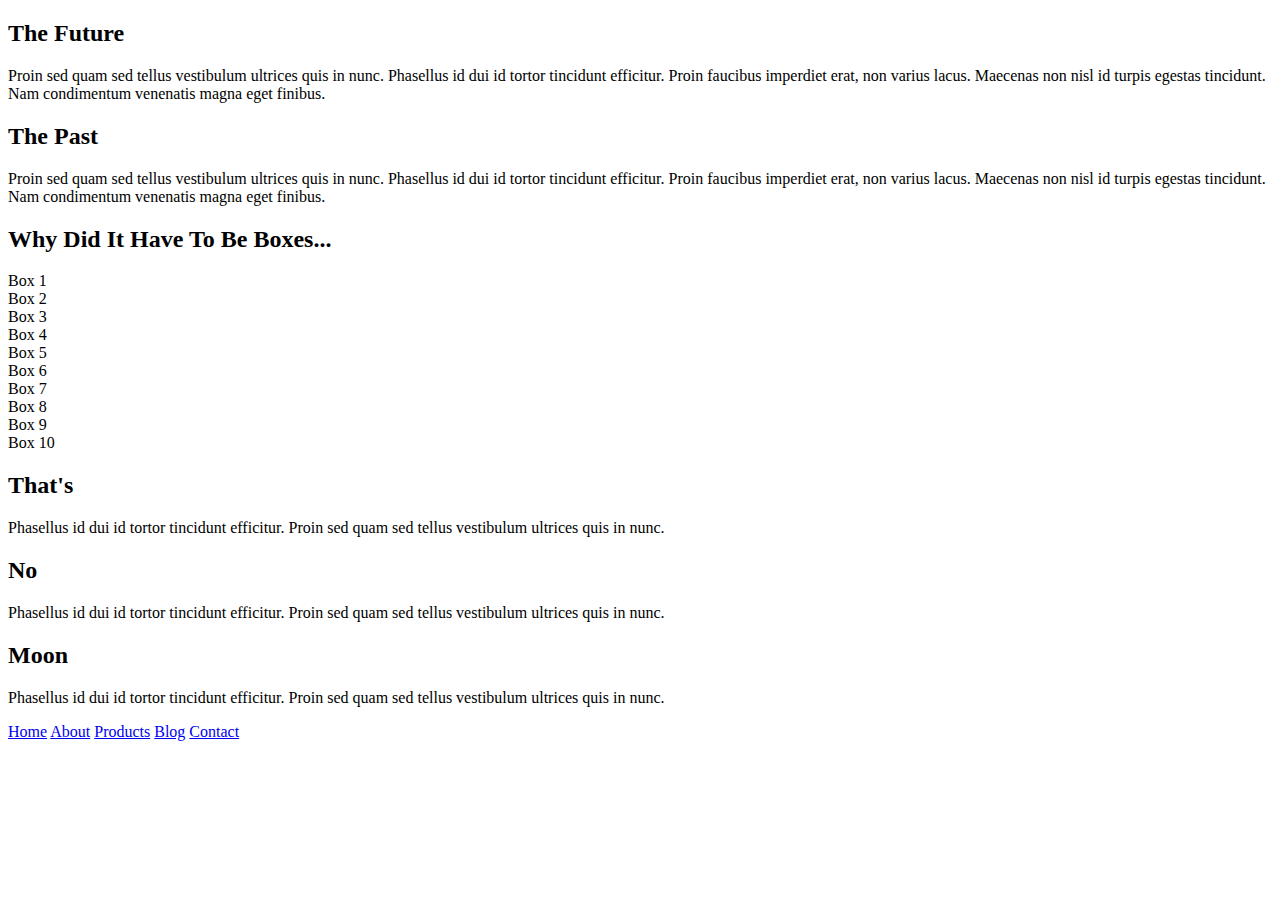
==== index.html @ 6aa0335c "intial commit" ====
<!doctype html>

<html lang="en">
<head>
  <meta charset="utf-8">

  <title>Sprint Challenge - Home</title>

  <link href="https://fonts.googleapis.com/css?family=Roboto|Rubik" rel="stylesheet">
  <link rel="stylesheet" href="css/index.css">

</head>

<!-- body -->
<body>
    <div class="container">
   
        <section class="top-content">
            <div class="text-container">
                <h2>The Future</h2>
                <p>Proin sed quam sed tellus vestibulum ultrices quis in nunc. Phasellus id dui id tortor tincidunt efficitur. Proin faucibus imperdiet erat, non varius lacus. Maecenas non nisl id turpis egestas tincidunt. Nam condimentum venenatis magna eget finibus.</p>
            </div>
            <div class="text-container">
                <h2>The Past</h2>
                <p>Proin sed quam sed tellus vestibulum ultrices quis in nunc. Phasellus id dui id tortor tincidunt efficitur. Proin faucibus imperdiet erat, non varius lacus. Maecenas non nisl id turpis egestas tincidunt. Nam condimentum venenatis magna eget finibus.</p>
            </div>
        </section>
        
        <section class="middle-content">
        
            <h2>Why Did It Have To Be Boxes...</h2>
            
            <div class="boxes">
                <div class="box">Box 1</div>
                <div class="box">Box 2</div>
                <div class="box">Box 3</div>
                <div class="box">Box 4</div>
                <div class="box">Box 5</div>
                <div class="box">Box 6</div>
                <div class="box">Box 7</div>
                <div class="box">Box 8</div>
                <div class="box">Box 9</div>
                <div class="box">Box 10</div>
            </div>
        
        </section>

        <section class="bottom-content">

            <div class="text-container">
                <h2>That's</h2>
                <p>Phasellus id dui id tortor tincidunt efficitur. Proin sed quam sed tellus vestibulum ultrices quis in nunc.</p>
            </div>
            <div class="text-container">
                <h2>No</h2>
                <p>Phasellus id dui id tortor tincidunt efficitur. Proin sed quam sed tellus vestibulum ultrices quis in nunc.</p>
            </div>
            <div class="text-container">
                <h2>Moon</h2>
                <p>Phasellus id dui id tortor tincidunt efficitur. Proin sed quam sed tellus vestibulum ultrices quis in nunc.</p>
            </div>

        </section>
        
        <footer>
            <nav>
                <a href="#">Home</a>
                <a href="#">About</a>
                <a href="#">Products</a>
                <a href="#">Blog</a>
                <a href="#">Contact</a>
            </nav>
        </footer>
    </div><!-- container -->        
</body>
</html>
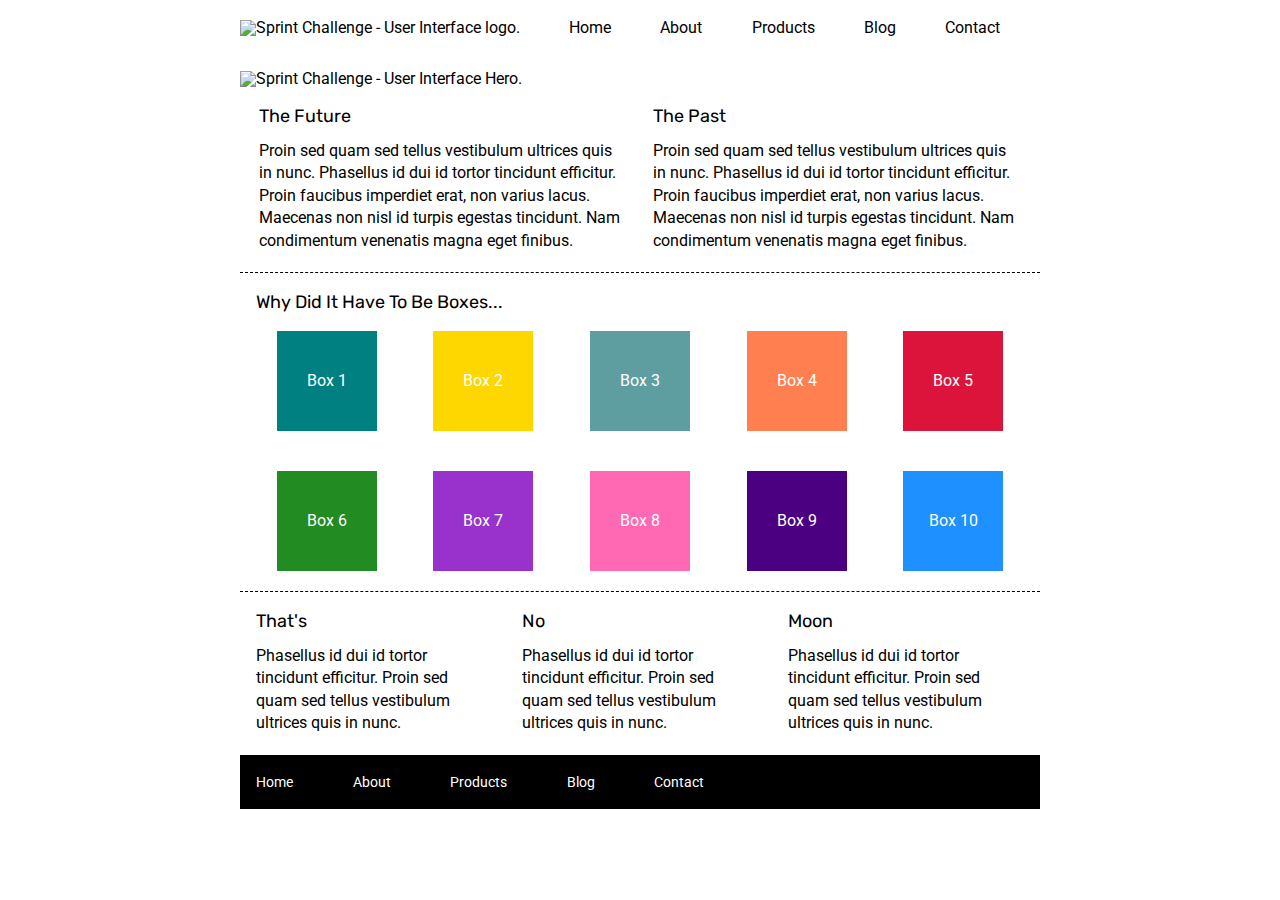
==== commit 3d0ce169: "added nav, hero image, and color to boxes" ====
--- a/index.html
+++ b/index.html
@@ -14,6 +14,20 @@
 <!-- body -->
 <body>
     <div class="container">
+        
+        <!-- Header -->
+        <section class="header">
+            <nav>
+                <a href="index.html"><img class="logo" src="img/lambda-black.png" alt="Sprint Challenge - User Interface logo."></a>    
+                <a href="#">Home</a>
+                <a href="about.html">About</a>
+                <a href="#">Products</a>
+                <a href="#">Blog</a>
+                <a href="#">Contact</a>
+            </nav>
+
+            <img class="hero" src="img/jumbo.jpg" alt="Sprint Challenge - User Interface Hero.">
+        </section>   
    
         <section class="top-content">
             <div class="text-container">
@@ -31,16 +45,16 @@
             <h2>Why Did It Have To Be Boxes...</h2>
             
             <div class="boxes">
-                <div class="box">Box 1</div>
-                <div class="box">Box 2</div>
-                <div class="box">Box 3</div>
-                <div class="box">Box 4</div>
-                <div class="box">Box 5</div>
-                <div class="box">Box 6</div>
-                <div class="box">Box 7</div>
-                <div class="box">Box 8</div>
-                <div class="box">Box 9</div>
-                <div class="box">Box 10</div>
+                <div class="box one">Box 1</div>
+                <div class="box two">Box 2</div>
+                <div class="box three">Box 3</div>
+                <div class="box four">Box 4</div>
+                <div class="box five">Box 5</div>
+                <div class="box six">Box 6</div>
+                <div class="box seven">Box 7</div>
+                <div class="box eight">Box 8</div>
+                <div class="box nine">Box 9</div>
+                <div class="box ten">Box 10</div>
             </div>
         
         </section>
--- a/css/index.css
+++ b/css/index.css
@@ -0,0 +1,201 @@
+/* http://meyerweb.com/eric/tools/css/reset/ 
+   v2.0 | 20110126
+   License: none (public domain)
+*/
+
+html, body, div, span, applet, object, iframe,
+h1, h2, h3, h4, h5, h6, p, blockquote, pre,
+a, abbr, acronym, address, big, cite, code,
+del, dfn, em, img, ins, kbd, q, s, samp,
+small, strike, strong, sub, sup, tt, var,
+b, u, i, center,
+dl, dt, dd, ol, ul, li,
+fieldset, form, label, legend,
+table, caption, tbody, tfoot, thead, tr, th, td,
+article, aside, canvas, details, embed, 
+figure, figcaption, footer, header, hgroup, 
+menu, nav, output, ruby, section, summary,
+time, mark, audio, video {
+	margin: 0;
+	padding: 0;
+	border: 0;
+	font-size: 100%;
+	font: inherit;
+	vertical-align: baseline;
+}
+/* HTML5 display-role reset for older browsers */
+article, aside, details, figcaption, figure, 
+footer, header, hgroup, menu, nav, section {
+	display: block;
+}
+body {
+	line-height: 1;
+}
+ol, ul {
+	list-style: none;
+}
+blockquote, q {
+	quotes: none;
+}
+blockquote:before, blockquote:after,
+q:before, q:after {
+	content: '';
+	content: none;
+}
+table {
+	border-collapse: collapse;
+	border-spacing: 0;
+}
+
+* {
+    box-sizing: border-box;
+}
+
+html, body {
+    height: 100%;
+    font-family: 'Roboto', sans-serif;
+}
+
+h1, h2, h3, h4, h5 {
+    font-size: 18px;
+    margin-bottom: 15px;
+    font-family: 'Rubik', sans-serif;
+}
+
+p {
+    line-height: 1.4;
+}
+
+.container {
+    width: 800px;
+    margin: 0 auto;
+}
+
+.header nav {
+    display: flex;
+    justify-content: space-between;
+    align-items: flex-end;
+    margin-right: 40px;
+  }
+
+  .header nav a {
+      text-decoration: none;
+      color: black;
+      margin-top: 20px;
+      margin-bottom: 35px;  
+  }
+
+.top-content {
+    display: flex;
+    flex-wrap: wrap;
+    justify-content: space-evenly;
+    margin-top: 20px;
+    margin-bottom: 20px;
+    border-bottom: 1px dashed black;
+}
+
+.top-content .text-container {
+    width: 48%;
+    padding: 0 1%;
+    padding-bottom: 20px;  
+}
+
+.middle-content {
+    margin-bottom: 20px;
+    border-bottom: 1px dashed black;
+}
+
+.middle-content h2 {
+    padding: 0 2%;
+    margin-bottom: 0;
+}
+
+.middle-content .boxes {
+    display: flex;
+    flex-wrap: wrap;
+    justify-content: space-evenly;
+}
+
+.middle-content .boxes .box {
+    width: 12.5%;
+    height: 100px;
+    background: black;
+    margin: 20px 2.5%;
+    color: white;
+    display: flex;
+    align-items: center;
+    justify-content: center;
+}
+
+.middle-content .boxes .one {
+    background: teal;
+}
+
+.middle-content .boxes .two {
+    background: gold;
+}
+
+.middle-content .boxes .three {
+    background: cadetblue;
+}
+
+.middle-content .boxes .four {
+    background: coral;
+}
+
+.middle-content .boxes .five {
+    background: crimson;
+}
+
+.middle-content .boxes .six {
+    background: forestgreen;
+}
+
+.middle-content .boxes .seven {
+    background: darkorchid;
+}
+
+.middle-content .boxes .eight {
+    background: hotpink;
+}
+
+.middle-content .boxes .nine {
+    background: indigo;
+}
+
+.middle-content .boxes .ten {
+    background: dodgerblue;
+}
+
+.bottom-content {
+    display: flex;
+    margin: 0 2% 20px;
+    justify-content: space-around;
+}
+
+.bottom-content .text-container {
+    padding-right: 4%;
+}
+
+.bottom-content .text-container:last-child {
+    padding-right: 0;
+}
+
+footer {
+    width: 100%;
+    background: black;
+}
+
+footer nav {
+    width: 60%;
+    display: flex;
+    justify-content: space-between;
+    align-items: center;
+    padding: 20px 2%;
+    font-size: 14px;
+}
+
+footer nav a {
+    color: white;
+    text-decoration: none;
+}